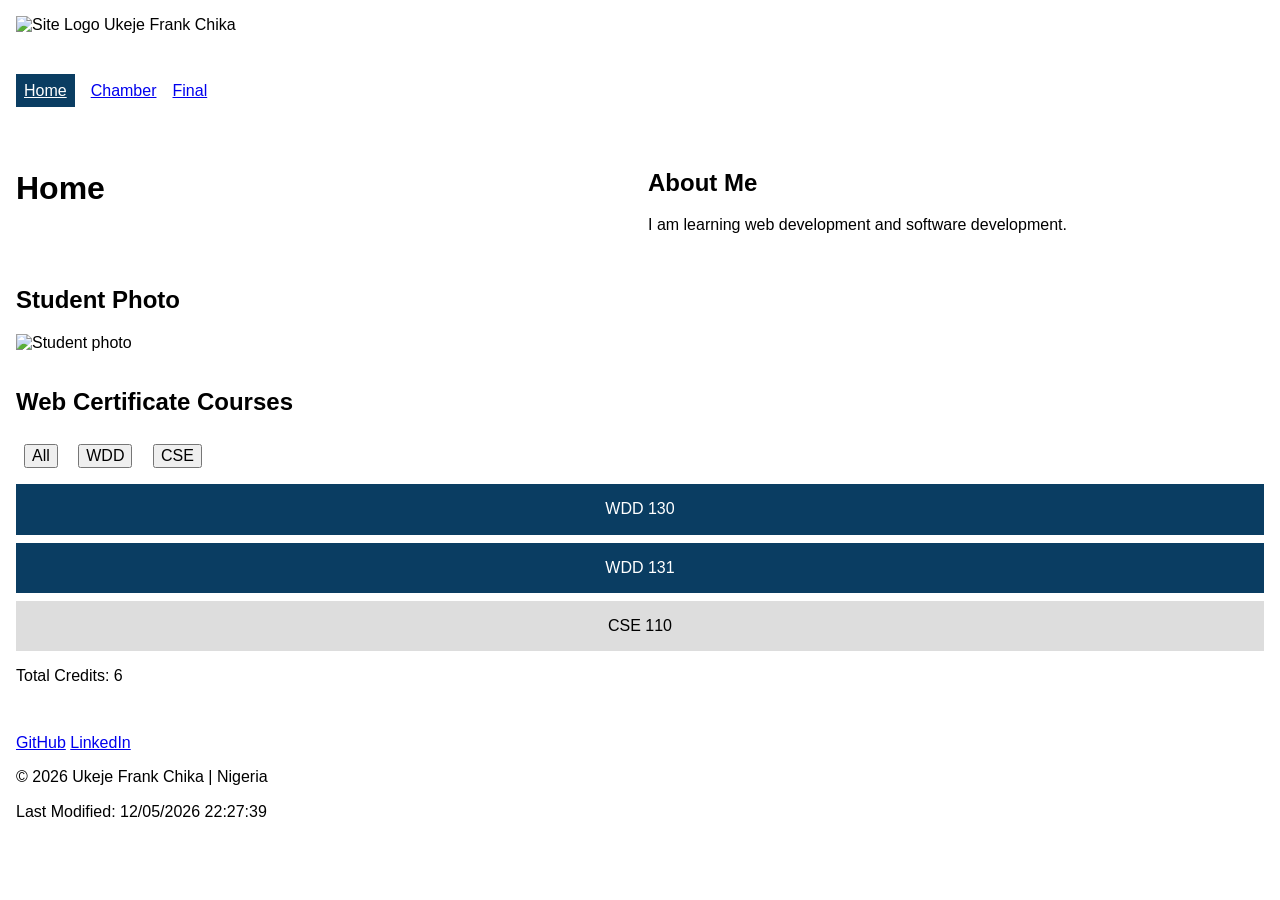
==== index.html @ a1211a06 ". Co-authored-by: Copilot <copilot@github.com>" ====
<!DOCTYPE html>
<html lang="en">

<head>
    <meta charset="UTF-8">
    <meta name="viewport" content="width=device-width, initial-scale=1.0">

    <title>WDD231 | Home</title>

    <meta name="description" content="Course home page for WDD231">
    <meta name="author" content="Your Name">

    <link rel="stylesheet" href="styles/normalize.css">
    <link rel="stylesheet" href="styles/small.css">
    <link rel="stylesheet" href="styles/large.css">

    <script src="scripts/navigation.js" defer></script>
    <script src="scripts/date.js" defer></script>
    <script src="scripts/course.js" defer></script>
</head>

<body>

    <header>
        <div class="logo-container">
            <img src="images/logo.svg" alt="Site Logo">
            <span>Ukeje Frank Chika</span>
        </div>
        <button id="menu"></button>
    </header>

    <nav>
        <ul class="navigation">
            <li><a href="index.html" class="active">Home</a></li>
            <li><a href="#">Chamber</a></li>
            <li><a href="#">Final</a></li>
        </ul>
    </nav>

    <main>
        <h1>Home</h1>

        <section>
            <h2>About Me</h2>
            <p>
                I am learning web development and software development.
            </p>
        </section>
        <section>
            <h2>Student Photo</h2>

            <img src="images/profile.webp" alt="Student photo">
        </section>

        <section>
            <h2>Web Certificate Courses</h2>

            <div class="filters">
                <button id="all">All</button>
                <button id="wdd">WDD</button>
                <button id="cse">CSE</button>
            </div>

            <div id="courses"></div>

            <p>Total Credits: <span id="credits"></span></p>
        </section>

    </main>

    <footer>
        <div class="socials">
            <a href="https://github.com/yourusername">GitHub</a>

            <a href="https://linkedin.com/in/yourprofile">
                LinkedIn
            </a>
        </div>

        <p>
            &copy; <span id="year"></span>
            Ukeje Frank Chika | Nigeria
        </p>

        <p id="lastModified"></p>
    </footer>

</body>

</html>
---- styles/small.css ----
body {
  margin: 0;
  font-family: Arial, sans-serif;
}

header,
nav,
main,
footer {
  padding: 1rem;
}

img {
  max-width: 100%;
  height: auto;
}

.navigation {
  display: none;
  list-style: none;
  padding: 0;
}

.navigation.open {
  display: block;
}

#menu::before {
  content: "☰";
}

#menu.open::before {
  content: "✖";
}

.filters button {
  margin: .5rem;
}

.course-card {
  background: #ddd;
  padding: 1rem;
  margin: .5rem 0;
  text-align: center;
}

.completed {
  background: #0A3D62;
  color: white;
}

.active {
  background: #0A3D62;
  color: white;
  padding: .5rem;
}
---- styles/large.css ----
@media screen and (min-width: 768px) {

    #menu {
        display: none;
    }

    .navigation {
        display: flex;
        gap: 1rem;
    }

    main {
        display: grid;
        grid-template-columns: 1fr 1fr;
        gap: 1rem;
    }

    main section:last-child {
        grid-column: span 2;
    }
}
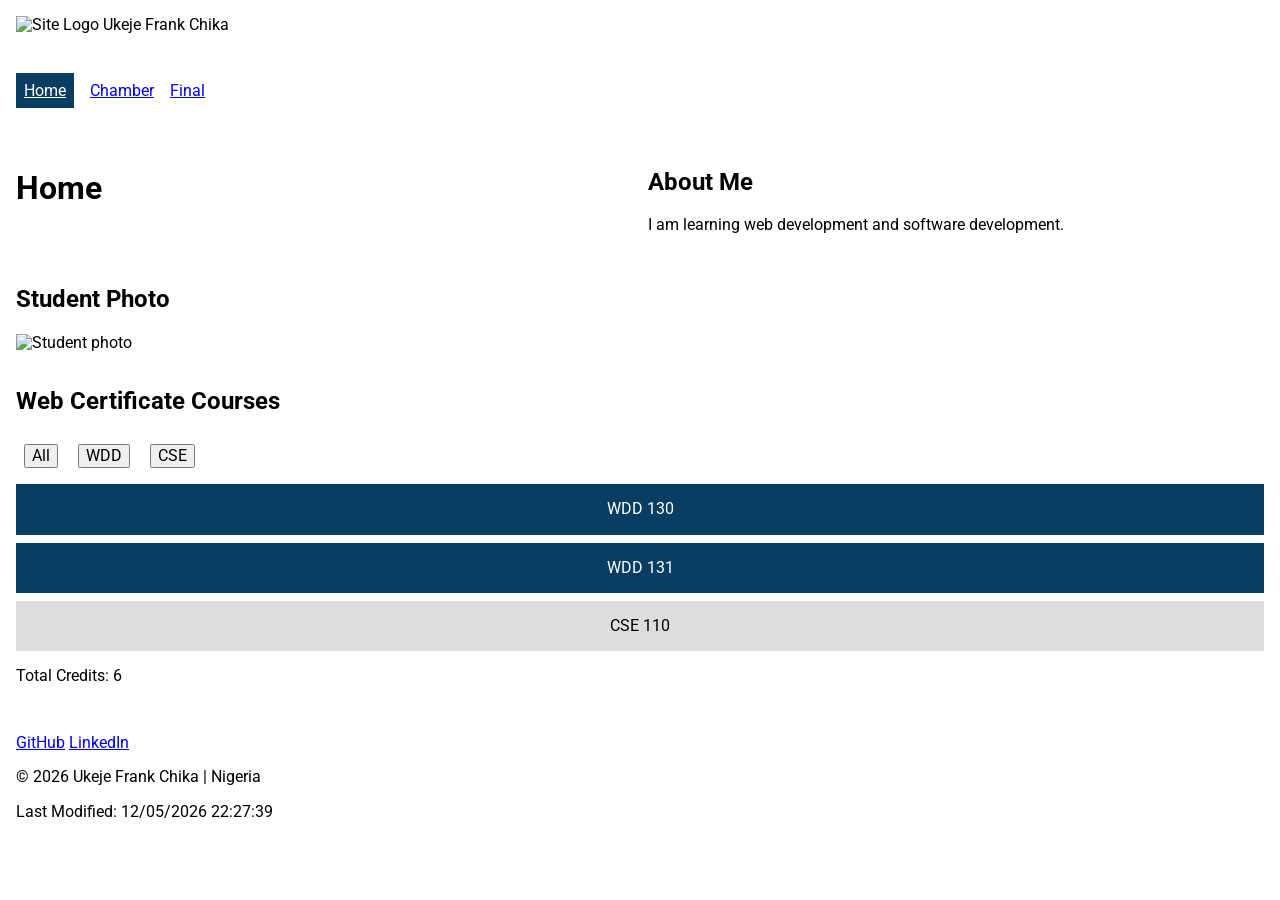
==== commit d910e386: ". Co-authored-by: Copilot <copilot@github.com>" ====
--- a/index.html
+++ b/index.html
@@ -7,8 +7,13 @@
 
     <title>WDD231 | Home</title>
 
-    <meta name="description" content="Course home page for WDD231">
-    <meta name="author" content="Your Name">
+    <meta name="description"
+        content="WDD231 course home page showcasing web development projects, coursework, and responsive design assignments by Frank Chika.">
+    <meta name="author" content="Ukeje Frank Chika">
+
+    <link rel="preconnect" href="https://fonts.googleapis.com">
+    <link rel="preconnect" href="https://fonts.gstatic.com" crossorigin>
+    <link href="https://fonts.googleapis.com/css2?family=Roboto:wght@400;700&display=swap" rel="stylesheet">
 
     <link rel="stylesheet" href="styles/normalize.css">
     <link rel="stylesheet" href="styles/small.css">
--- a/styles/small.css
+++ b/styles/small.css
@@ -1,56 +1,57 @@
 body {
-  margin: 0;
-  font-family: Arial, sans-serif;
+    margin: 0;
+    font-family: Arial, sans-serif;
+    font-family: 'Roboto', sans-serif;
 }
 
 header,
 nav,
 main,
 footer {
-  padding: 1rem;
+    padding: 1rem;
 }
 
 img {
-  max-width: 100%;
-  height: auto;
+    max-width: 100%;
+    height: auto;
 }
 
 .navigation {
-  display: none;
-  list-style: none;
-  padding: 0;
+    display: none;
+    list-style: none;
+    padding: 0;
 }
 
 .navigation.open {
-  display: block;
+    display: block;
 }
 
 #menu::before {
-  content: "☰";
+    content: "☰";
 }
 
 #menu.open::before {
-  content: "✖";
+    content: "✖";
 }
 
 .filters button {
-  margin: .5rem;
+    margin: .5rem;
 }
 
 .course-card {
-  background: #ddd;
-  padding: 1rem;
-  margin: .5rem 0;
-  text-align: center;
+    background: #ddd;
+    padding: 1rem;
+    margin: .5rem 0;
+    text-align: center;
 }
 
 .completed {
-  background: #0A3D62;
-  color: white;
+    background: #0A3D62;
+    color: white;
 }
 
 .active {
-  background: #0A3D62;
-  color: white;
-  padding: .5rem;
+    background: #0A3D62;
+    color: white;
+    padding: .5rem;
 }
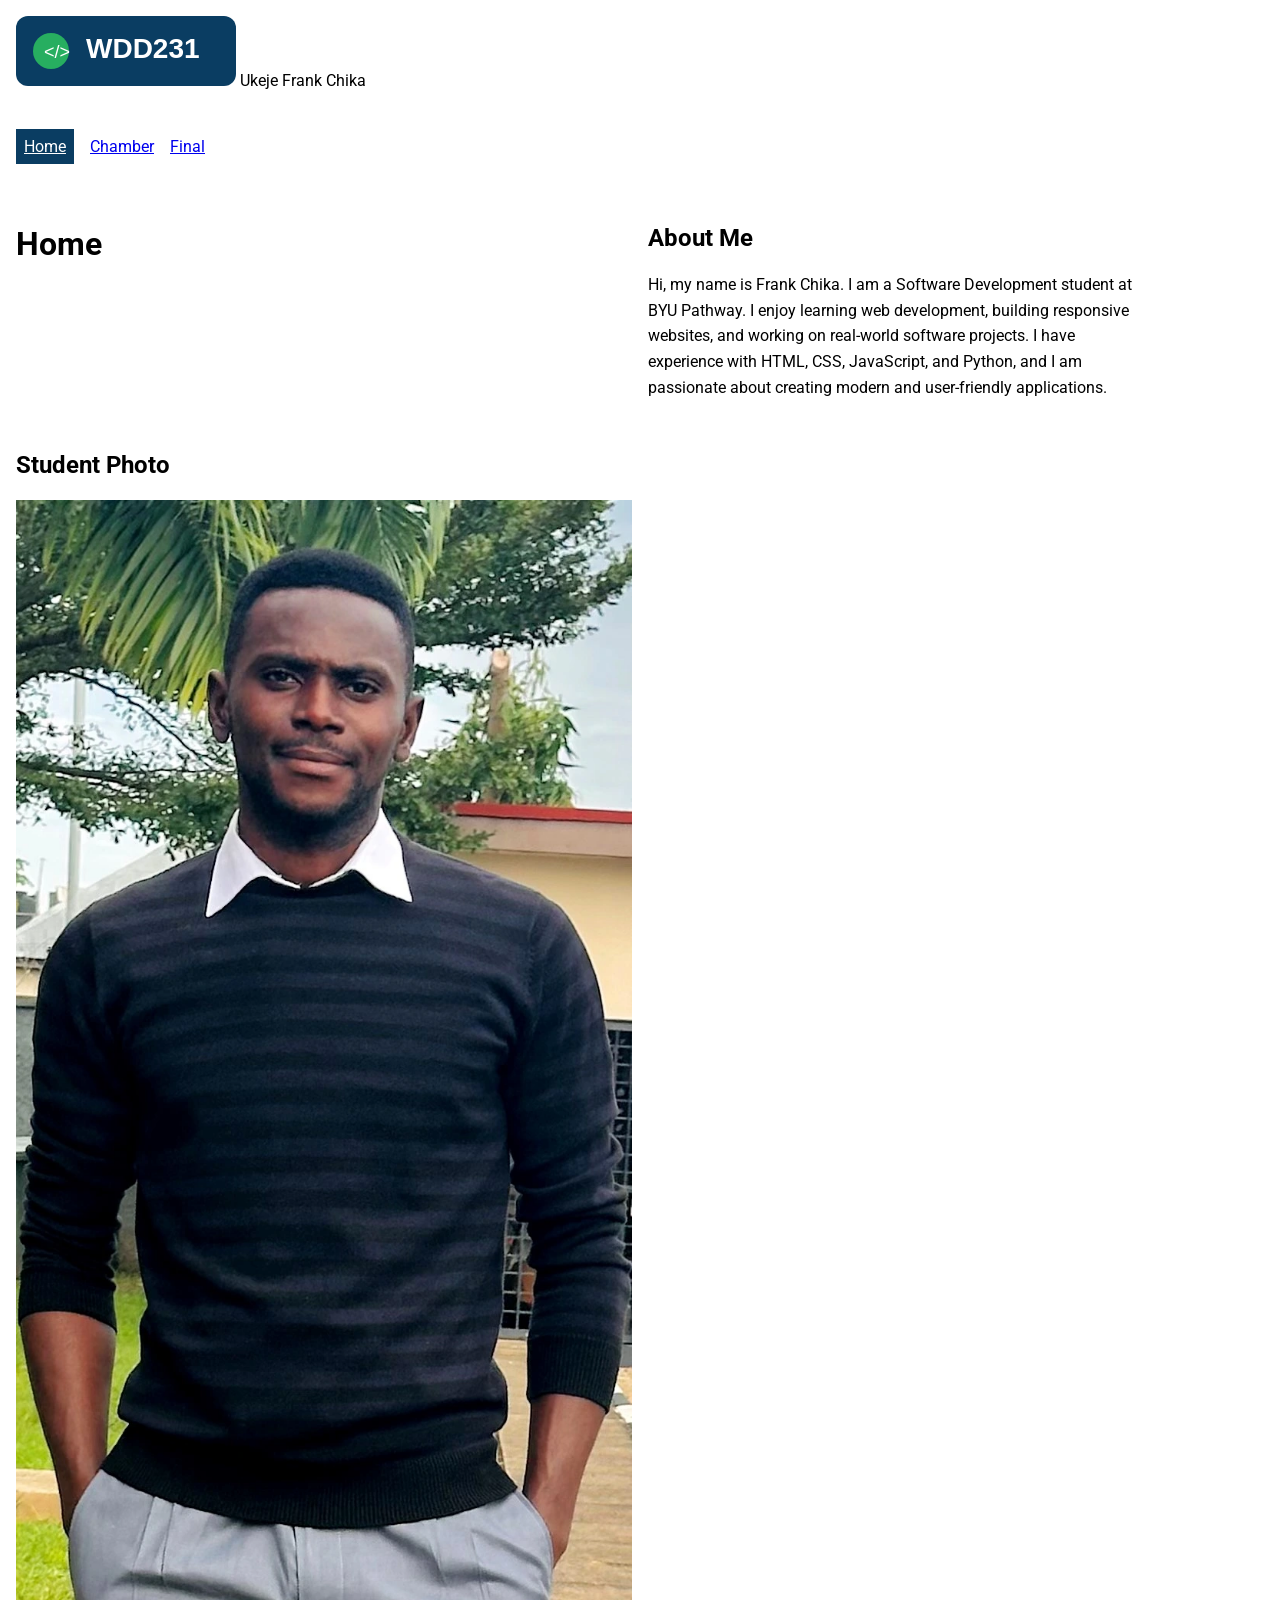
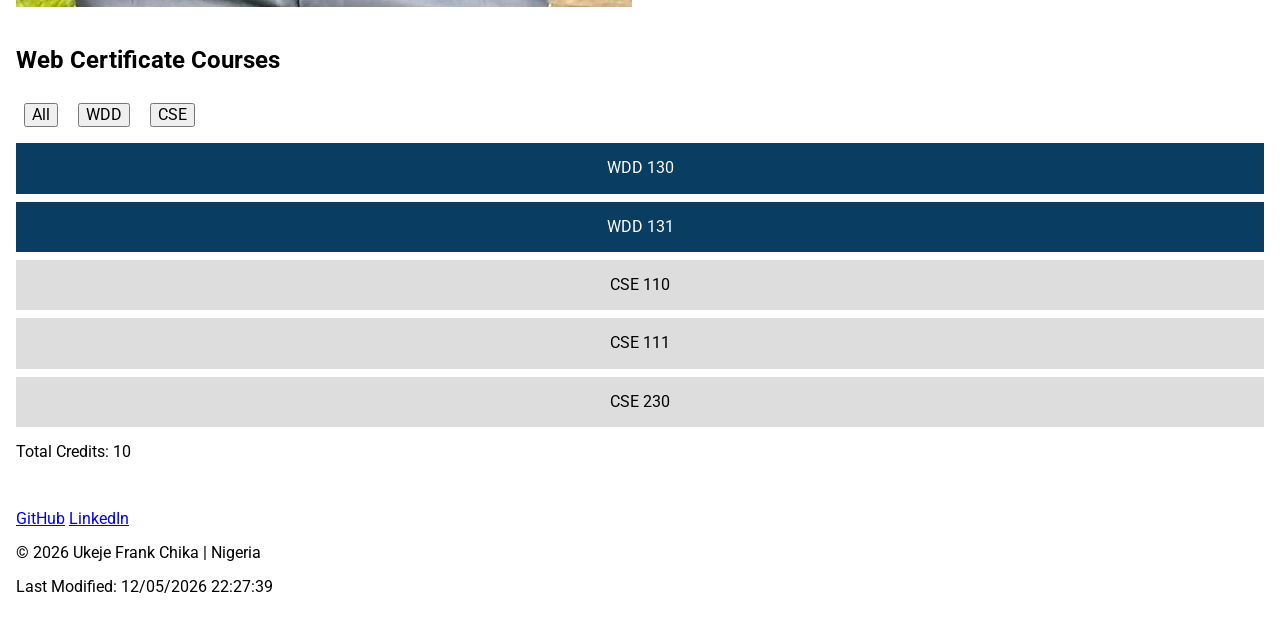
==== commit 5c740f46: "." ====
--- a/index.html
+++ b/index.html
@@ -47,8 +47,11 @@
 
         <section>
             <h2>About Me</h2>
-            <p>
-                I am learning web development and software development.
+            <p class="about-me">
+                Hi, my name is Frank Chika. I am a Software Development student at BYU Pathway.
+                I enjoy learning web development, building responsive websites, and working on
+                real-world software projects. I have experience with HTML, CSS, JavaScript, and Python,
+                and I am passionate about creating modern and user-friendly applications.
             </p>
         </section>
         <section>
@@ -75,9 +78,9 @@
 
     <footer>
         <div class="socials">
-            <a href="https://github.com/yourusername">GitHub</a>
+            <a href="https://github.com/frankchikako-tech">GitHub</a>
 
-            <a href="https://linkedin.com/in/yourprofile">
+            <a href="https://www.linkedin.com/in/frank-chika-ukeje-496614366/">
                 LinkedIn
             </a>
         </div>
--- a/styles/small.css
+++ b/styles/small.css
@@ -1,7 +1,7 @@
 body {
+    font-family: 'Roboto', sans-serif;
     margin: 0;
-    font-family: Arial, sans-serif;
-    font-family: 'Roboto', sans-serif;
+    padding: 0;
 }
 
 header,
@@ -54,4 +54,9 @@
     background: #0A3D62;
     color: white;
     padding: .5rem;
+}
+
+.about-me {
+    max-width: 500px;
+    line-height: 1.6;
 }
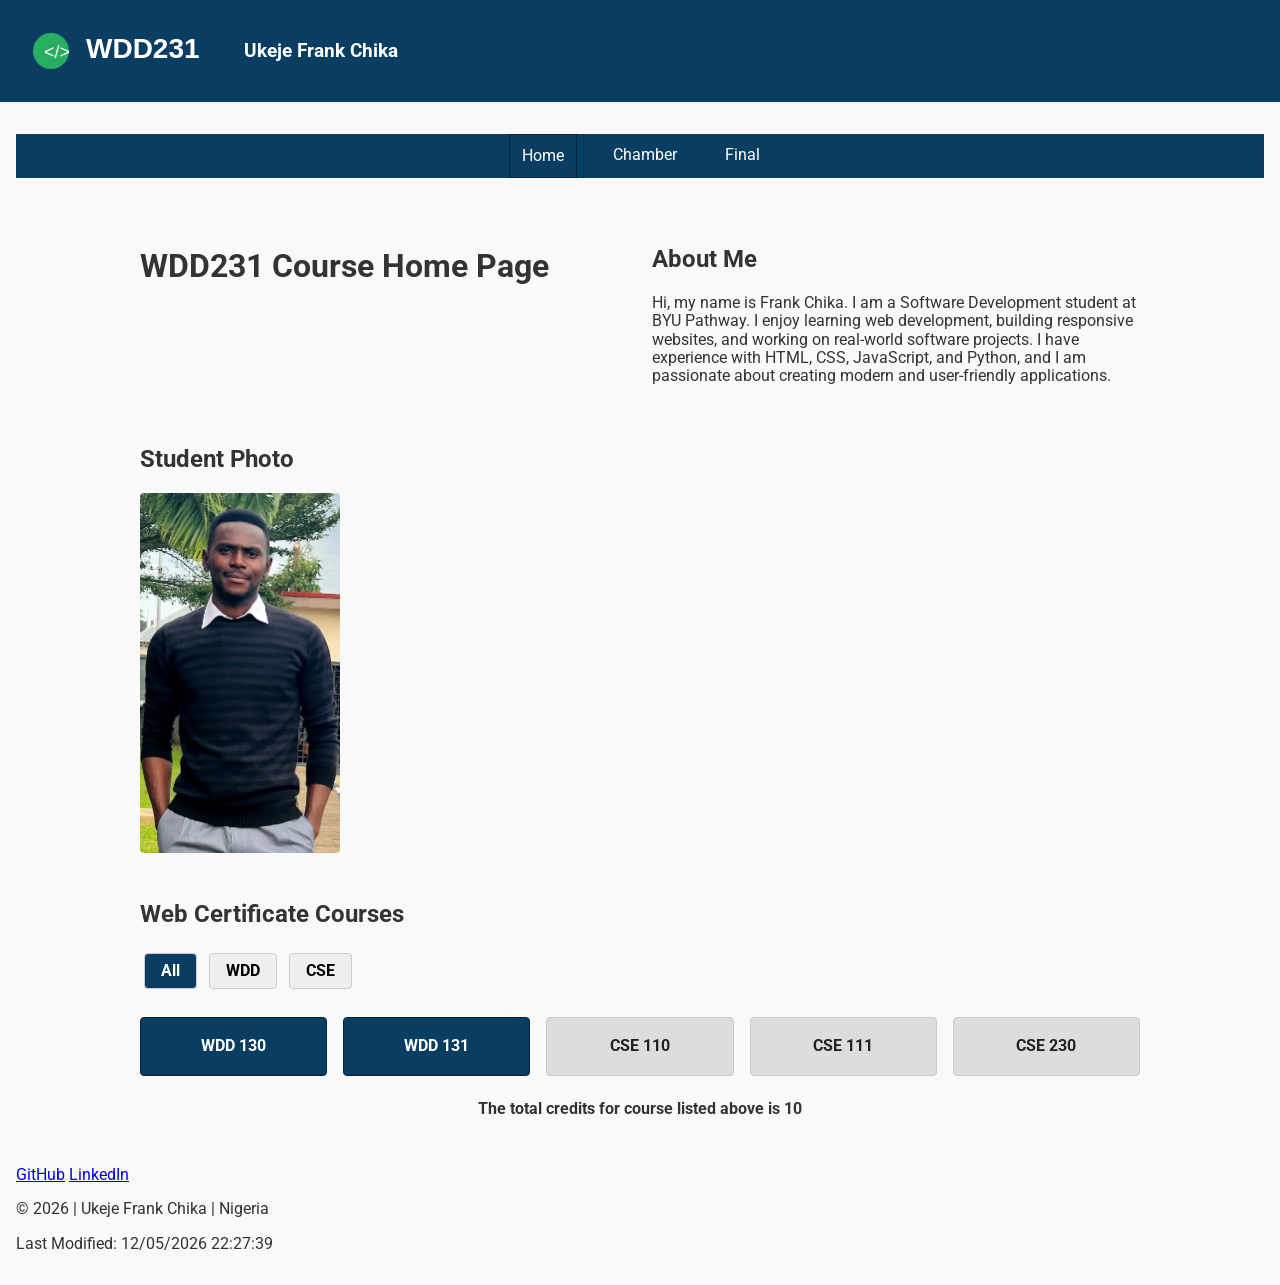
==== commit 45eb3bfe: "." ====
--- a/index.html
+++ b/index.html
@@ -1,14 +1,10 @@
 <!DOCTYPE html>
 <html lang="en">
-
 <head>
     <meta charset="UTF-8">
     <meta name="viewport" content="width=device-width, initial-scale=1.0">
-
     <title>WDD231 | Home</title>
-
-    <meta name="description"
-        content="WDD231 course home page showcasing web development projects, coursework, and responsive design assignments by Frank Chika.">
+    <meta name="description" content="WDD231 course home page showcasing web development projects by Frank Chika.">
     <meta name="author" content="Ukeje Frank Chika">
 
     <link rel="preconnect" href="https://fonts.googleapis.com">
@@ -23,7 +19,6 @@
     <script src="scripts/date.js" defer></script>
     <script src="scripts/course.js" defer></script>
 </head>
-
 <body>
 
     <header>
@@ -31,7 +26,7 @@
             <img src="images/logo.svg" alt="Site Logo">
             <span>Ukeje Frank Chika</span>
         </div>
-        <button id="menu"></button>
+        <button id="menu" aria-label="Toggle main navigation menu"></button>
     </header>
 
     <nav>
@@ -43,7 +38,7 @@
     </nav>
 
     <main>
-        <h1>Home</h1>
+        <h1>WDD231 Course Home Page</h1>
 
         <section>
             <h2>About Me</h2>
@@ -54,15 +49,14 @@
                 and I am passionate about creating modern and user-friendly applications.
             </p>
         </section>
-        <section>
+
+        <section class="profile-card">
             <h2>Student Photo</h2>
-
-            <img src="images/profile.webp" alt="Student photo">
+            <img src="images/profile.webp" alt="Photo of Ukeje Frank Chika" class="profile-photo" width="200" height="250" loading="lazy">
         </section>
 
-        <section>
+        <section class="courses-section">
             <h2>Web Certificate Courses</h2>
-
             <div class="filters">
                 <button id="all">All</button>
                 <button id="wdd">WDD</button>
@@ -71,28 +65,18 @@
 
             <div id="courses"></div>
 
-            <p>Total Credits: <span id="credits"></span></p>
+            <p class="credits-display">The total credits for course listed above is <span id="credits"></span></p>
         </section>
-
     </main>
 
     <footer>
         <div class="socials">
-            <a href="https://github.com/frankchikako-tech">GitHub</a>
-
-            <a href="https://www.linkedin.com/in/frank-chika-ukeje-496614366/">
-                LinkedIn
-            </a>
+            <a href="https://github.com/frankchikako-tech" target="_blank" rel="noopener">GitHub</a>
+            <a href="https://www.linkedin.com/in/frank-chika-ukeje-496614366/" target="_blank" rel="noopener">LinkedIn</a>
         </div>
-
-        <p>
-            &copy; <span id="year"></span>
-            Ukeje Frank Chika | Nigeria
-        </p>
-
+        <p>&copy; <span id="year"></span> | Ukeje Frank Chika | Nigeria</p>
         <p id="lastModified"></p>
     </footer>
 
 </body>
-
 </html>
--- a/styles/small.css
+++ b/styles/small.css
@@ -2,61 +2,106 @@
     font-family: 'Roboto', sans-serif;
     margin: 0;
     padding: 0;
+    background-color: #f9f9f9;
+    color: #333;
 }
 
-header,
-nav,
-main,
-footer {
+header, nav, main, footer {
     padding: 1rem;
 }
 
-img {
-    max-width: 100%;
-    height: auto;
+/* Header & Logo styling */
+header {
+    background-color: #0A3D62;
+    color: white;
+    display: flex;
+    justify-content: space-between;
+    align-items: center;
 }
 
+.logo-container {
+    display: flex;
+    align-items: center;
+    gap: 0.5rem;
+    font-size: 1.2rem;
+    font-weight: bold;
+}
+
+/* Responsive Navigation Mechanics */
 .navigation {
     display: none;
     list-style: none;
     padding: 0;
+    background-color: #1b2a4a;
 }
 
 .navigation.open {
     display: block;
 }
 
-#menu::before {
-    content: "☰";
+.navigation li a {
+    display: block;
+    color: white;
+    text-decoration: none;
+    padding: 0.75rem;
+    text-align: center;
 }
 
-#menu.open::before {
-    content: "✖";
+#menu {
+    background: none;
+    border: none;
+    color: white;
+    font-size: 1.8rem;
+    cursor: pointer;
+}
+
+#menu::before { content: "☰"; }
+#menu.open::before { content: "✖"; }
+
+/* Image scaling baseline */
+img {
+    max-width: 100%;
+    height: auto;
+    border-radius: 4px;
+}
+
+/* Course Blocks Design */
+.course-card {
+    background: #ddd;
+    color: #222;
+    padding: 1.2rem;
+    margin: 0.5rem 0;
+    text-align: center;
+    font-weight: bold;
+    border-radius: 4px;
+    border: 1px solid #ccc;
+}
+
+.course-card.completed {
+    background: #0A3D62;
+    color: white;
+    border: 1px solid #05233a;
+}
+
+/* Wayfinding & Filter Active State Highlights */
+button.active, a.active {
+    background: #0A3D62;
+    color: white;
+    border: 1px solid #05233a;
 }
 
 .filters button {
-    margin: .5rem;
+    padding: 0.5rem 1rem;
+    margin: 0.25rem;
+    cursor: pointer;
+    border-radius: 4px;
+    border: 1px solid #ccc;
+    font-weight: bold;
+    transition: all 0.2s ease;
 }
 
-.course-card {
-    background: #ddd;
-    padding: 1rem;
-    margin: .5rem 0;
+.credits-display {
+    font-weight: bold;
     text-align: center;
-}
-
-.completed {
-    background: #0A3D62;
-    color: white;
-}
-
-.active {
-    background: #0A3D62;
-    color: white;
-    padding: .5rem;
-}
-
-.about-me {
-    max-width: 500px;
-    line-height: 1.6;
+    margin-top: 1rem;
 }
--- a/styles/large.css
+++ b/styles/large.css
@@ -1,21 +1,36 @@
 @media screen and (min-width: 768px) {
-
+    /* Hide the mobile menu toggle button on desktop views */
     #menu {
         display: none;
     }
 
+    /* Convert vertical menu items into a horizontal navigation bar */
     .navigation {
         display: flex;
-        gap: 1rem;
+        justify-content: center;
+        gap: 1.5rem;
+        background-color: #0A3D62;
     }
 
+    /* Rearrange main elements into a two-column layout */
     main {
         display: grid;
         grid-template-columns: 1fr 1fr;
-        gap: 1rem;
+        gap: 1.5rem;
+        max-width: 1000px;
+        margin: 0 auto;
     }
 
-    main section:last-child {
+    /* Target the course section to span across both grid columns */
+    .courses-section {
         grid-column: span 2;
     }
+
+    /* Layout dynamic courses in fluid cards instead of full-width rows */
+    #courses {
+        display: grid;
+        grid-template-columns: repeat(auto-fit, minmax(150px, 1fr));
+        gap: 1rem;
+        margin-top: 1rem;
+    }
 }
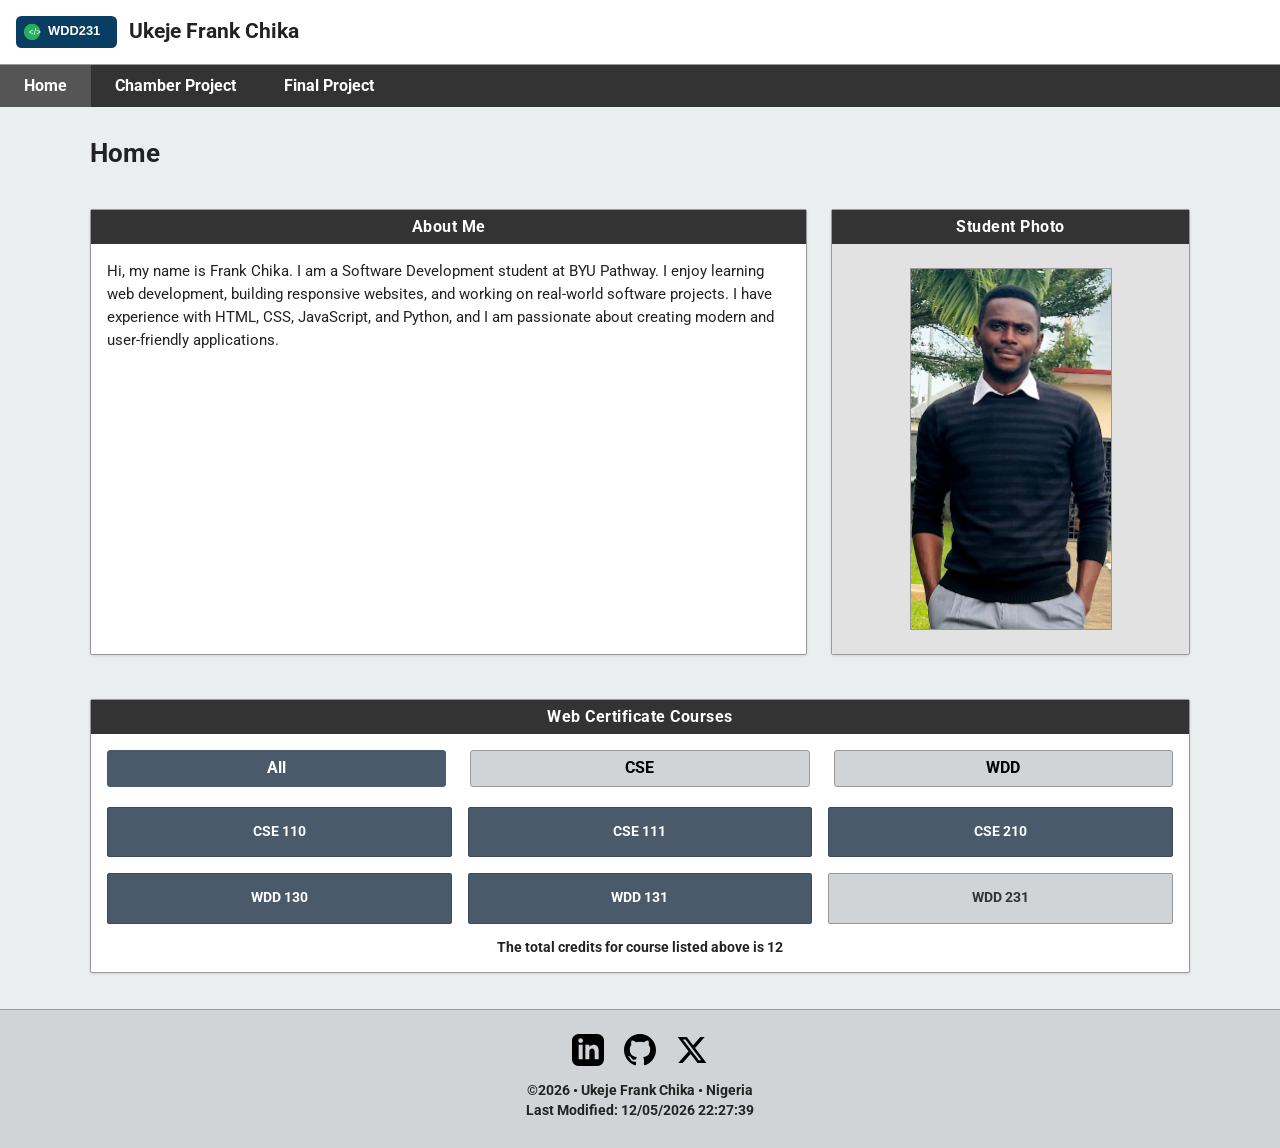
==== commit 55bb3bf5: "," ====
--- a/index.html
+++ b/index.html
@@ -1,10 +1,12 @@
 <!DOCTYPE html>
 <html lang="en">
+
 <head>
     <meta charset="UTF-8">
     <meta name="viewport" content="width=device-width, initial-scale=1.0">
     <title>WDD231 | Home</title>
-    <meta name="description" content="WDD231 course home page showcasing web development projects by Frank Chika.">
+    <meta name="description"
+        content="WDD231 course home page showcasing web development projects, coursework, and responsive design assignments by Frank Chika.">
     <meta name="author" content="Ukeje Frank Chika">
 
     <link rel="preconnect" href="https://fonts.googleapis.com">
@@ -19,6 +21,7 @@
     <script src="scripts/date.js" defer></script>
     <script src="scripts/course.js" defer></script>
 </head>
+
 <body>
 
     <header>
@@ -32,51 +35,76 @@
     <nav>
         <ul class="navigation">
             <li><a href="index.html" class="active">Home</a></li>
-            <li><a href="#">Chamber</a></li>
-            <li><a href="#">Final</a></li>
+            <li><a href="#">Chamber Project</a></li>
+            <li><a href="#">Final Project</a></li>
         </ul>
     </nav>
 
     <main>
-        <h1>WDD231 Course Home Page</h1>
+        <h1 class="page-title">Home</h1>
 
-        <section>
+        <section class="card-section">
             <h2>About Me</h2>
-            <p class="about-me">
-                Hi, my name is Frank Chika. I am a Software Development student at BYU Pathway.
-                I enjoy learning web development, building responsive websites, and working on
-                real-world software projects. I have experience with HTML, CSS, JavaScript, and Python,
-                and I am passionate about creating modern and user-friendly applications.
-            </p>
+            <div class="card-content">
+                <p class="about-me">
+                    Hi, my name is Frank Chika. I am a Software Development student at BYU Pathway.
+                    I enjoy learning web development, building responsive websites, and working on
+                    real-world software projects. I have experience with HTML, CSS, JavaScript, and Python,
+                    and I am passionate about creating modern and user-friendly applications.
+                </p>
+            </div>
         </section>
 
-        <section class="profile-card">
+        <section class="card-section text-center">
             <h2>Student Photo</h2>
-            <img src="images/profile.webp" alt="Photo of Ukeje Frank Chika" class="profile-photo" width="200" height="250" loading="lazy">
+            <div class="card-content photo-box">
+                <img src="images/profile.webp" alt="Photo of Ukeje Frank Chika" class="profile-photo" width="200"
+                    height="200" loading="lazy">
+            </div>
         </section>
 
-        <section class="courses-section">
+        <section class="card-section courses-card">
             <h2>Web Certificate Courses</h2>
-            <div class="filters">
-                <button id="all">All</button>
-                <button id="wdd">WDD</button>
-                <button id="cse">CSE</button>
+            <div class="card-content">
+                <div class="filters">
+                    <button id="all">All</button>
+                    <button id="cse">CSE</button>
+                    <button id="wdd">WDD</button>
+                </div>
+
+                <div id="courses"></div>
+
+                <p class="credits-readout">The total credits for course listed above is <span id="credits"></span></p>
             </div>
-
-            <div id="courses"></div>
-
-            <p class="credits-display">The total credits for course listed above is <span id="credits"></span></p>
         </section>
     </main>
 
     <footer>
         <div class="socials">
-            <a href="https://github.com/frankchikako-tech" target="_blank" rel="noopener">GitHub</a>
-            <a href="https://www.linkedin.com/in/frank-chika-ukeje-496614366/" target="_blank" rel="noopener">LinkedIn</a>
+            <a href="https://www.linkedin.com/in/frank-chika-ukeje-496614366/" target="_blank" rel="noopener"
+                aria-label="LinkedIn">
+                <svg viewBox="0 0 24 24">
+                    <path
+                        d="M19 0h-14c-2.761 0-5 2.239-5 5v14c0 2.761 2.239 5 5 5h14c2.762 0 5-2.239 5-5v-14c0-2.761-2.238-5-5-5zm-11 19h-3v-11h3v11zm-1.5-12.268c-.966 0-1.75-.79-1.75-1.764s.784-1.764 1.75-1.764 1.75.79 1.75 1.764-.783 1.764-1.75 1.764zm13.5 12.268h-3v-5.604c0-3.368-4-3.113-4 0v5.604h-3v-11h3v1.765c1.396-2.586 7-2.777 7 2.476v6.759z" />
+                </svg>
+            </a>
+            <a href="https://github.com/frankchikako-tech" target="_blank" rel="noopener" aria-label="GitHub">
+                <svg viewBox="0 0 24 24">
+                    <path
+                        d="M12 0c-6.626 0-12 5.373-12 12 0 5.302 3.438 9.8 8.207 11.387.599.111.793-.261.793-.577v-2.234c-3.338.726-4.033-1.416-4.033-1.416-.546-1.387-1.333-1.756-1.333-1.756-1.089-.745.083-.729.083-.729 1.205.084 1.839 1.237 1.839 1.237 1.07 1.834 2.807 1.304 3.492.997.107-.775.418-1.305.762-1.604-2.665-.305-5.467-1.334-5.467-5.931 0-1.311.469-2.381 1.236-3.221-.124-.303-.535-1.524.117-3.176 0 0 1.008-.322 3.301 1.23.957-.266 1.983-.399 3.003-.404 1.02.005 2.047.138 3.006.404 2.291-1.552 3.297-1.23 3.297-1.23.653 1.653.242 2.874.118 3.176.77.84 1.235 1.911 1.235 3.221 0 4.609-2.807 5.624-5.479 5.921.43.372.823 1.102.823 2.222v3.293c0 .319.192.694.801.576 4.765-1.589 8.199-6.086 8.199-11.386 0-6.627-5.373-12-12-12z" />
+                </svg>
+            </a>
+            <a href="https://x.com" target="_blank" rel="noopener" aria-label="X (Twitter)">
+                <svg viewBox="0 0 24 24">
+                    <path
+                        d="M18.244 2.25h3.308l-7.227 8.26 8.502 11.24H16.17l-5.214-6.817L4.99 21.75H1.68l7.73-8.835L1.254 2.25H8.08l4.713 6.231zm-1.161 17.52h1.833L7.084 4.126H5.117z" />
+                </svg>
+            </a>
         </div>
-        <p>&copy; <span id="year"></span> | Ukeje Frank Chika | Nigeria</p>
+        <p>&copy;<span id="year"></span> • Ukeje Frank Chika • Nigeria</p>
         <p id="lastModified"></p>
     </footer>
 
 </body>
+
 </html>
--- a/styles/small.css
+++ b/styles/small.css
@@ -1,38 +1,53 @@
+/* --- Core Baseline Reset & Variables --- */
+:root {
+    --header-bg: #333333;
+    --body-bg: #ebeeef;
+    --card-surface: #ffffff;
+    --border-color: #999999;
+    --incomplete-bg: #d0d4d6;
+    --completed-bg: #4a5a6a;
+}
+
 body {
     font-family: 'Roboto', sans-serif;
     margin: 0;
     padding: 0;
-    background-color: #f9f9f9;
-    color: #333;
-}
-
-header, nav, main, footer {
-    padding: 1rem;
-}
-
-/* Header & Logo styling */
+    background-color: var(--body-bg);
+    color: #222222;
+}
+
+
 header {
-    background-color: #0A3D62;
-    color: white;
+    background-color: #ffffff;
+    padding: 1rem;
     display: flex;
     justify-content: space-between;
     align-items: center;
+    border-bottom: 1px solid var(--border-color);
 }
 
 .logo-container {
     display: flex;
     align-items: center;
-    gap: 0.5rem;
-    font-size: 1.2rem;
-    font-weight: bold;
-}
-
-/* Responsive Navigation Mechanics */
+    gap: 0.75rem;
+    font-size: 1.3rem;
+    font-weight: 700;
+}
+
+.logo-container img {
+    height: 32px;
+}
+
+/* --- Mobile Menu Mechanics --- */
+nav {
+    background-color: var(--header-bg);
+}
+
 .navigation {
+    list-style: none;
+    margin: 0;
+    padding: 0;
     display: none;
-    list-style: none;
-    padding: 0;
-    background-color: #1b2a4a;
 }
 
 .navigation.open {
@@ -41,67 +56,176 @@
 
 .navigation li a {
     display: block;
-    color: white;
+    color: #ffffff;
     text-decoration: none;
-    padding: 0.75rem;
-    text-align: center;
+    padding: 1rem;
+    text-align: left;
+    font-weight: bold;
+    border-bottom: 1px solid #444444;
+}
+
+.navigation li a.active {
+    background-color: #555555;
 }
 
 #menu {
     background: none;
     border: none;
-    color: white;
     font-size: 1.8rem;
     cursor: pointer;
-}
-
-#menu::before { content: "☰"; }
-#menu.open::before { content: "✖"; }
-
-/* Image scaling baseline */
-img {
+    font-weight: bold;
+    color: #000000;
+}
+
+#menu::before {
+    content: "☰";
+}
+
+#menu.open::before {
+    content: "✖";
+}
+
+
+main {
+    padding: 1rem;
+    max-width: 1100px;
+    margin: 0 auto;
+}
+
+.page-title {
+    font-size: 1.6rem;
+    margin: 0.5rem 0 1rem 0;
+    font-weight: 700;
+}
+
+/* Base Card Section Structural Framework */
+.card-section {
+    background-color: var(--card-surface);
+    border: 1px solid var(--border-color);
+    margin-bottom: 1.25rem;
+    border-radius: 2px;
+    box-shadow: 0 1px 3px rgba(0, 0, 0, 0.1);
+}
+
+/* Unified Dark Bar Headers */
+.card-section h2 {
+    background-color: var(--header-bg);
+    color: #ffffff;
+    margin: 0;
+    padding: 0.5rem 1rem;
+    font-size: 1rem;
+    text-align: center;
+    font-weight: 700;
+    letter-spacing: 0.5px;
+}
+
+.card-content {
+    padding: 1rem;
+}
+
+.about-me {
+    margin: 0;
+    line-height: 1.5;
+    font-size: 0.95rem;
+}
+
+.text-center {
+    text-align: center;
+}
+
+/* Image scaling framework box */
+.photo-box {
+    display: flex;
+    justify-content: center;
+    padding: 1.5rem;
+    background-color: #e2e2e2;
+}
+
+.profile-photo {
     max-width: 100%;
     height: auto;
-    border-radius: 4px;
-}
-
-/* Course Blocks Design */
+    background-color: #cccccc;
+    border: 1px solid var(--border-color);
+}
+
+.filters {
+    display: flex;
+    justify-content: space-between;
+    gap: 0.5rem;
+    margin-bottom: 1rem;
+}
+
+.filters button {
+    flex: 1;
+    padding: 0.5rem;
+    background-color: var(--incomplete-bg);
+    border: 1px solid var(--border-color);
+    font-weight: 700;
+    cursor: pointer;
+    border-radius: 3px;
+    transition: background 0.2s;
+}
+
+.filters button.active {
+    background-color: var(--completed-bg);
+    color: #ffffff;
+    border-color: var(--completed-bg);
+}
+
+/* --- Course Block List Layout --- */
 .course-card {
-    background: #ddd;
-    color: #222;
-    padding: 1.2rem;
-    margin: 0.5rem 0;
-    text-align: center;
-    font-weight: bold;
-    border-radius: 4px;
-    border: 1px solid #ccc;
+    background-color: var(--incomplete-bg);
+    color: #333333;
+    padding: 0.75rem;
+    margin-bottom: 0.5rem;
+    text-align: center;
+    font-weight: 700;
+    border: 1px solid var(--border-color);
+    border-radius: 2px;
+    font-size: 0.9rem;
 }
 
 .course-card.completed {
-    background: #0A3D62;
-    color: white;
-    border: 1px solid #05233a;
-}
-
-/* Wayfinding & Filter Active State Highlights */
-button.active, a.active {
-    background: #0A3D62;
-    color: white;
-    border: 1px solid #05233a;
-}
-
-.filters button {
-    padding: 0.5rem 1rem;
-    margin: 0.25rem;
-    cursor: pointer;
-    border-radius: 4px;
-    border: 1px solid #ccc;
-    font-weight: bold;
-    transition: all 0.2s ease;
-}
-
-.credits-display {
-    font-weight: bold;
-    text-align: center;
-    margin-top: 1rem;
+    background-color: var(--completed-bg);
+    color: #ffffff;
+    border-color: #3a4a5a;
+}
+
+.credits-readout {
+    font-weight: 700;
+    text-align: center;
+    margin: 1rem 0 0 0;
+    font-size: 0.9rem;
+}
+
+/* --- Footer Platform Panel --- */
+footer {
+    background-color: var(--incomplete-bg);
+    border-top: 1px solid var(--border-color);
+    padding: 1.5rem 1rem;
+    text-align: center;
+}
+
+.socials {
+    display: flex;
+    justify-content: center;
+    gap: 1.25rem;
+    margin-bottom: 0.75rem;
+}
+
+.socials svg {
+    width: 32px;
+    height: 32px;
+    fill: #000000;
+    transition: transform 0.2s;
+}
+
+.socials svg:hover {
+    transform: scale(1.1);
+}
+
+footer p {
+    margin: 0.3rem 0;
+    font-size: 0.85rem;
+    font-weight: 700;
 }
--- a/styles/large.css
+++ b/styles/large.css
@@ -1,36 +1,52 @@
 @media screen and (min-width: 768px) {
-    /* Hide the mobile menu toggle button on desktop views */
+    /* Hide responsive dropdown buttons on wide displays */
     #menu {
         display: none;
     }
 
-    /* Convert vertical menu items into a horizontal navigation bar */
+    /* Convert link stack into horizontal wireframe navbar */
     .navigation {
         display: flex;
-        justify-content: center;
-        gap: 1.5rem;
-        background-color: #0A3D62;
+        justify-content: flex-start;
     }
 
-    /* Rearrange main elements into a two-column layout */
+    .navigation li a {
+        padding: 0.75rem 1.5rem;
+        border-bottom: none;
+    }
+
+    /* Turn page into multi-column blueprint grid mapping */
     main {
         display: grid;
-        grid-template-columns: 1fr 1fr;
+        grid-template-columns: 2fr 1fr; /* About me box takes wider space */
         gap: 1.5rem;
-        max-width: 1000px;
-        margin: 0 auto;
     }
 
-    /* Target the course section to span across both grid columns */
-    .courses-section {
+    .page-title {
+        grid-column: span 2;
+        margin-top: 1rem;
+    }
+
+    /* Set lower course directory card row to occupy full width across base */
+    main .card-section:last-child {
         grid-column: span 2;
     }
 
-    /* Layout dynamic courses in fluid cards instead of full-width rows */
+    /* Horizontal filter spacing configurations */
+    .filters {
+        gap: 1.5rem;
+        margin-bottom: 1.25rem;
+    }
+
+    /* Break vertical items block list into a solid three-column grid layout matrix */
     #courses {
         display: grid;
-        grid-template-columns: repeat(auto-fit, minmax(150px, 1fr));
+        grid-template-columns: repeat(3, 1fr); /* 3 balanced rows matching wireframe layout */
         gap: 1rem;
-        margin-top: 1rem;
+    }
+
+    .course-card {
+        margin-bottom: 0; /* Clear block margins to yield tracking control to grid */
+        padding: 1rem;
     }
 }
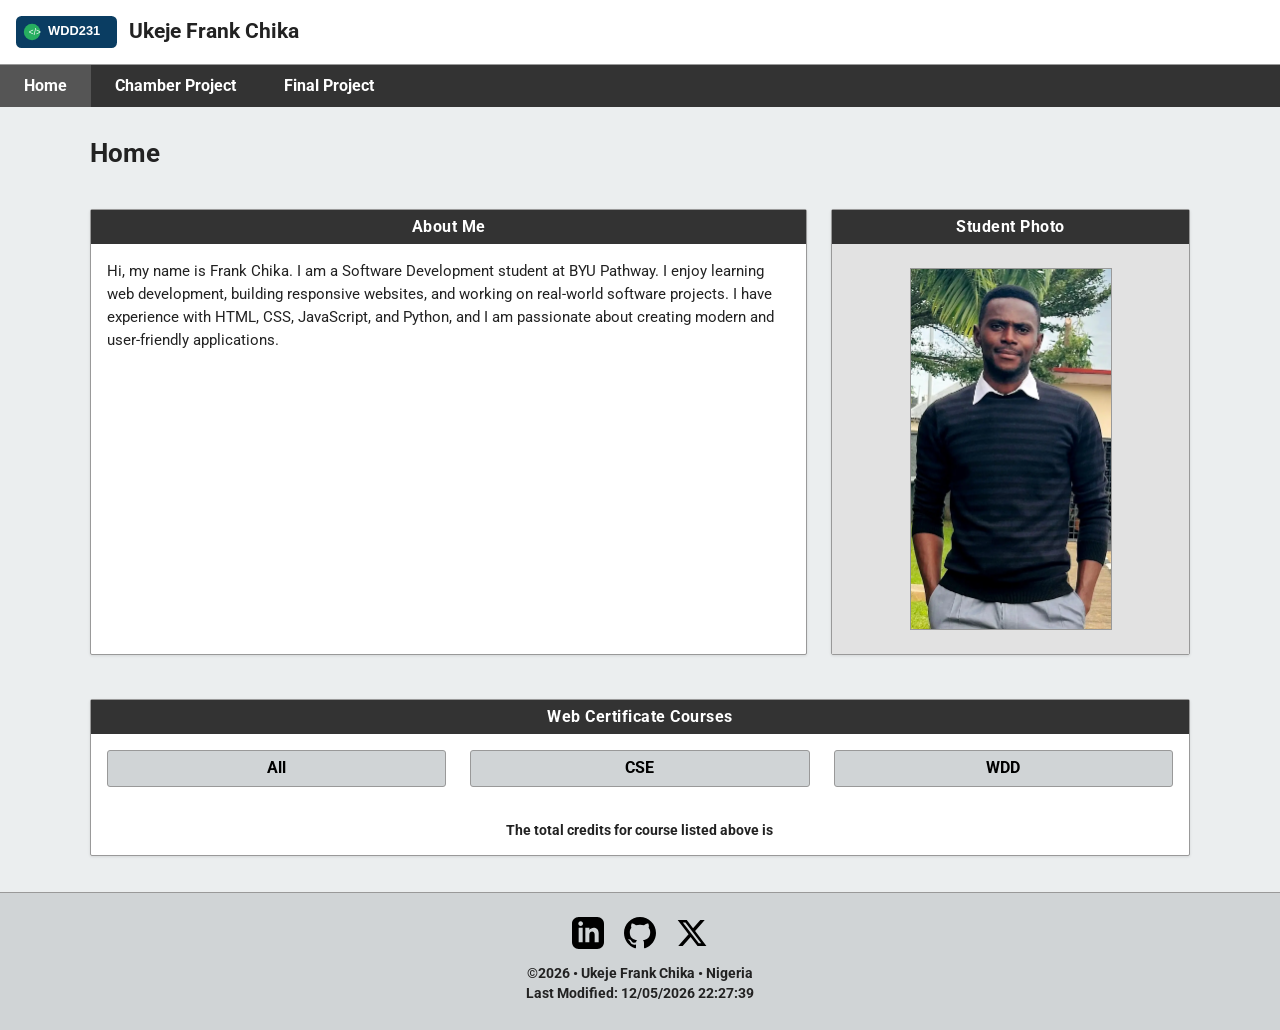
==== commit 3a55fe16: "." ====
--- a/index.html
+++ b/index.html
@@ -19,7 +19,7 @@
 
     <script src="scripts/navigation.js" defer></script>
     <script src="scripts/date.js" defer></script>
-    <script src="scripts/course.js" defer></script>
+    <script src="scripts/.js" defer></script>
 </head>
 
 <body>
@@ -35,8 +35,8 @@
     <nav>
         <ul class="navigation">
             <li><a href="index.html" class="active">Home</a></li>
-            <li><a href="#">Chamber Project</a></li>
-            <li><a href="#">Final Project</a></li>
+            <li><a href="chamber/index.html">Chamber Project</a></li>
+            <li><a href="final/index.html">Final Project</a></li>
         </ul>
     </nav>
 
@@ -58,8 +58,8 @@
         <section class="card-section text-center">
             <h2>Student Photo</h2>
             <div class="card-content photo-box">
-                <img src="images/profile.webp" alt="Photo of Ukeje Frank Chika" class="profile-photo" width="200"
-                    height="200" loading="lazy">
+                <img src="images/profile.webp" alt="Professional portrait photo of student developer Ukeje Frank Chika"
+                    width="200" height="200" loading="lazy" class="profile-photo">
             </div>
         </section>
 
